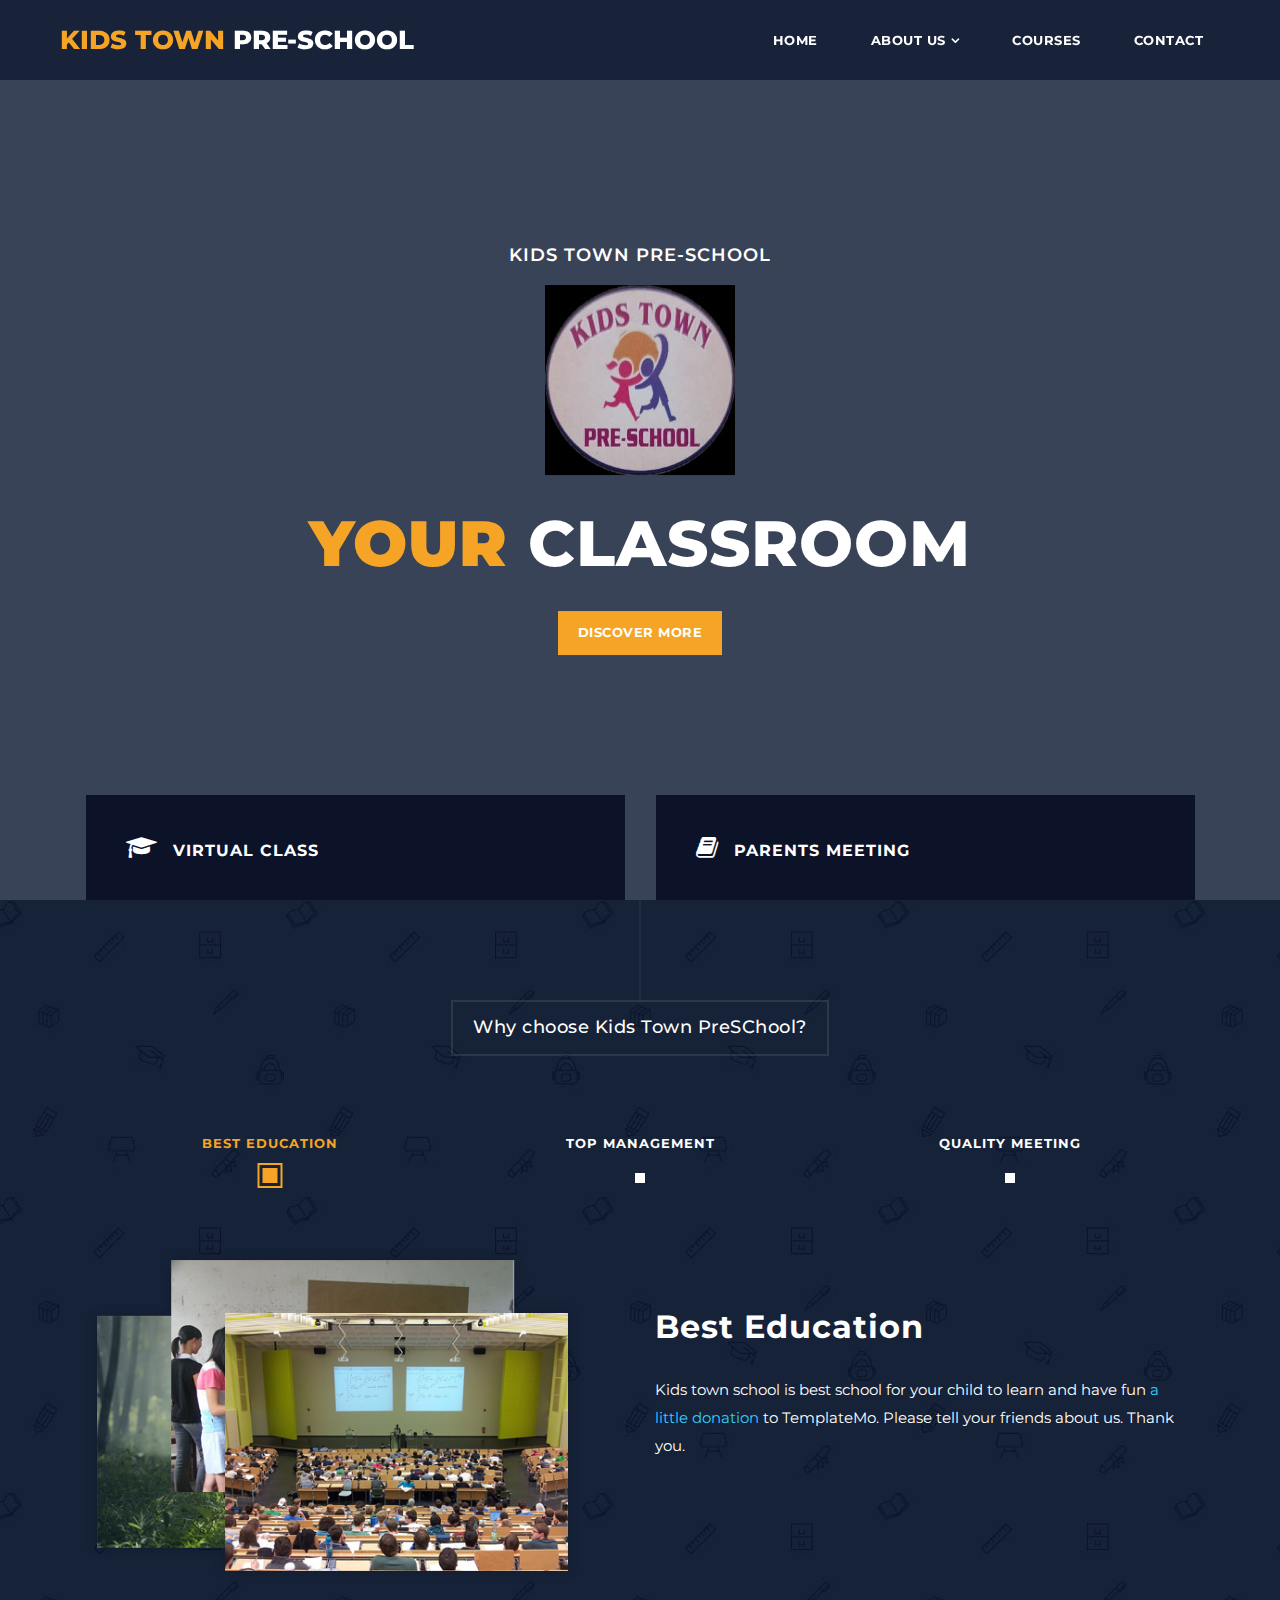
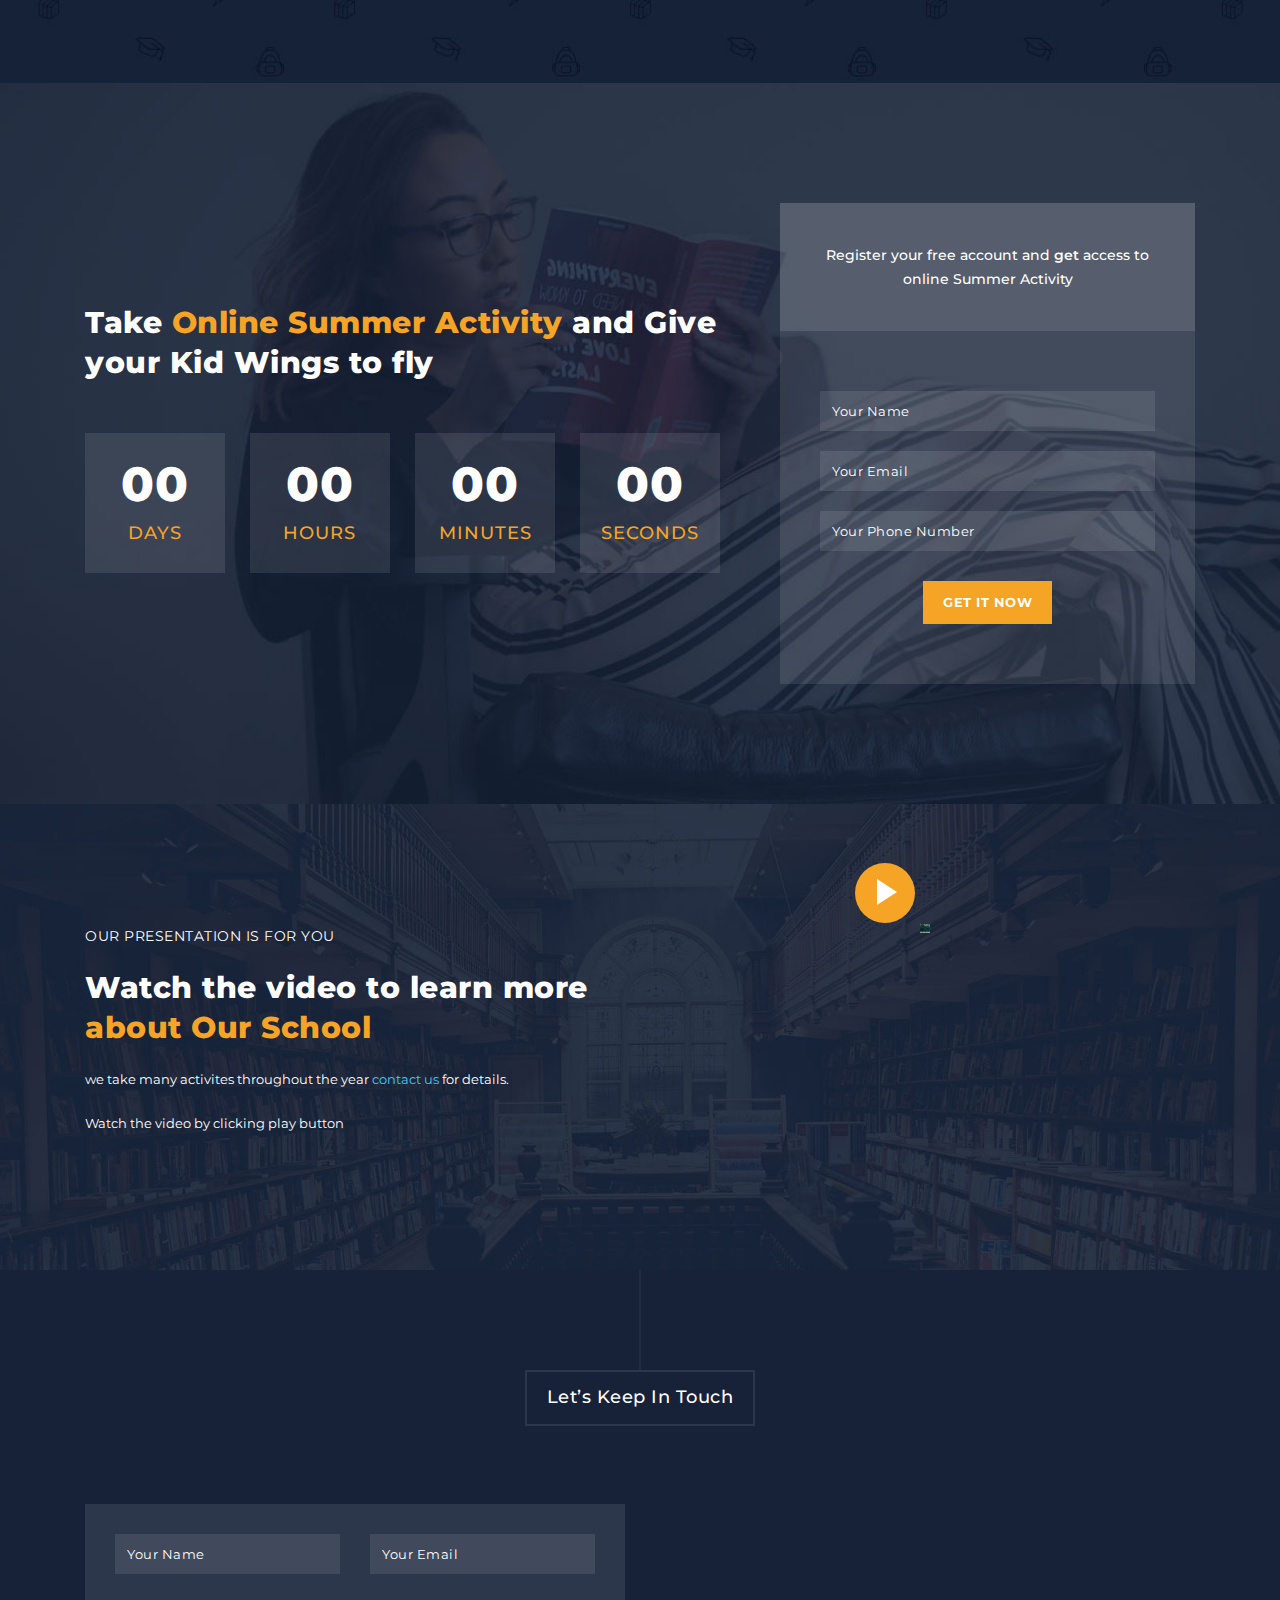
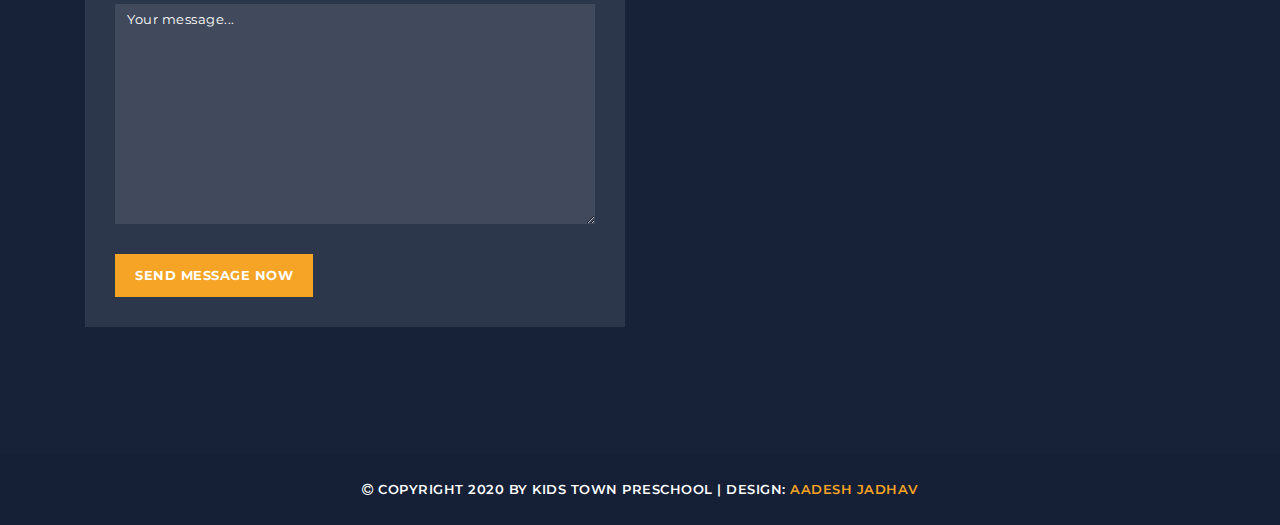
==== index.html @ f36c53df "Add files via upload" ====
<!DOCTYPE html>
<html lang="en">

  <head>

    <meta charset="utf-8">
    <meta name="viewport" content="width=device-width, initial-scale=1, shrink-to-fit=no">
    <meta name="description" content="">
    <meta name="author" content="">
    <link href="https://fonts.googleapis.com/css?family=Montserrat:100,200,300,400,500,600,700,800,900" rel="stylesheet">

    <title><img src="assets\images\LOGO.jpg">Kids Town Pre School</title>
    
    <!-- Bootstrap core CSS -->
    <link href="vendor/bootstrap/css/bootstrap.min.css" rel="stylesheet">

    <!-- Additional CSS Files -->
    <link rel="stylesheet" href="assets/css/fontawesome.css">
    <link rel="stylesheet" href="assets/css/templatemo-grad-school.css">
    <link rel="stylesheet" href="assets/css/owl.css">
    <link rel="stylesheet" href="assets/css/lightbox.css">
<!--
    
TemplateMo 557 Grad School

https://templatemo.com/tm-557-grad-school

-->
  </head>

<body>

   
  <!--header-->
  <header class="main-header clearfix" role="header">
    <div class="logo">
      <a href="#"> <em>KIDS TOWN </em>PRE-School</a>
    </div>
    <a href="#menu" class="menu-link"><i class="fa fa-bars"></i></a>
    <nav id="menu" class="main-nav" role="navigation">
      <ul class="main-menu">
        <li><a href="#section1">Home</a></li>
        <li class="has-submenu"><a href="#section2">About Us</a>
          <ul class="sub-menu">
            <li><a href="#section2">Who we are?</a></li>
            <li><a href="#section3">What we do?</a></li>
            <li><a href="#section3">How it works?</a></li>
             
          </ul>
        </li>
        <li><a href="#section4">Courses</a></li>
        <!-- <li><a href="#section5">Video</a></li> -->
        <li><a href="#section6">Contact</a></li>
         
      </ul>
    </nav>
  </header>

  <!-- ***** Main Banner Area Start ***** -->
  <section class="section main-banner" id="top" data-section="section1">
      <video autoplay muted loop id="bg-video">
          <source src="assets\images\videoplayback.mp4" type="video/mp4" />
      </video>

      <div class="video-overlay header-text">
          <div class="caption">
              <h6>Kids Town Pre-SChool</h6>
              <img src="assets\images\LOGO.jpg" alt="">
              <h2><em>Your</em> Classroom</h2>
              <div class="main-button">
                  <div class="scroll-to-section"><a href="#section2">Discover more</a></div>
              </div>
          </div>
      </div>
  </section>
  <!-- ***** Main Banner Area End ***** -->


  <section class="features">
    <div class="container">
      <div class="row">
        <!-- <div class="col-lg-4 col-12">
          <div class="features-post">
            <div class="features-content">
              <div class="content-show">
                <h4><i class="fa fa-pencil"></i>All Courses</h4>
              </div>
              <div class="content-hide">
                <p>Curabitur id eros vehicula, tincidunt libero eu, lobortis mi. In mollis eros a posuere imperdiet. Donec maximus elementum ex. Cras convallis ex rhoncus, laoreet libero eu, vehicula libero.</p>
                <p class="hidden-sm">Curabitur id eros vehicula, tincidunt libero eu, lobortis mi. In mollis eros a posuere imperdiet.</p>
                <div class="scroll-to-section"><a href="#section2">More Info.</a></div>
            </div>
            </div>
          </div>
        </div> -->
        <div class="col-lg-6 col-12">
          <div class="features-post second-features">
            <div class="features-content">
              <div class="content-show">
                <h4><i class="fa fa-graduation-cap"></i>Virtual Class</h4>
              </div>
              <div class="content-hide">
                <p>We Provide Virtual Classes, Due to pandemic it is safe to stay home and Learn. It is efficient for students to learn from home.</p>
                <p class="hidden-sm">Curabitur id eros vehicula, tincidunt libero eu, lobortis mi. In mollis eros a posuere imperdiet.</p>
                <div class="scroll-to-section"><a href="#section3">Details</a></div>
            </div>
            </div>
          </div>
        </div>
        <div class="col-lg-6 col-12">
          <div class="features-post third-features">
            <div class="features-content">
              <div class="content-show">
                <h4><i class="fa fa-book"></i>Parents Meeting</h4>
              </div>
              <div class="content-hide">
                <p> Guidence of Parenting, raising child in Beautiful way is our Goal</p>
                <div class="scroll-to-section"><a href="#section4">Read More</a></div>
            </div>
            </div>
          </div>
        </div>
      </div>
    </div>
  </section>

  <section class="section why-us" data-section="section2">
    <div class="container">
      <div class="row">
        <div class="col-md-12">
          <div class="section-heading">
            <h2>Why choose Kids Town PreSChool?</h2>
          </div>
        </div>
        <div class="col-md-12">
          <div id='tabs'>
            <ul>
              <li><a href='#tabs-1'>Best Education</a></li>
              <li><a href='#tabs-2'>Top Management</a></li>
              <li><a href='#tabs-3'>Quality Meeting</a></li>
            </ul>
            <section class='tabs-content'>
              <article id='tabs-1'>
                <div class="row">
                  <div class="col-md-6">
                    <img src="assets/images/choose-us-image-01.png" alt="">
                  </div>
                  <div class="col-md-6">
                    <h4>Best Education</h4>
                    <p>Kids town school is best school for your child to learn and have fun <a href="https://paypal.me/templatemo" target="_parent" rel="sponsored">a little donation</a> to TemplateMo. Please tell your friends about us. Thank you.</p>
                  </div>
                </div>
              </article>
              <article id='tabs-2'>
                <div class="row">
                  <div class="col-md-6">
                    <img src="assets/images/choose-us-image-02.png" alt="">
                  </div>
                  <div class="col-md-6">
                    <h4>Skilled Teaching staff.</h4>
                    <p>Skilled Teaching staff.</p> 
                    <p>Understanding of Playful mind of student is very important skill to have in teacher. Our teachers are </p>
                  </div>
                </div>
              </article>
              <article id='tabs-3'>
                <div class="row">
                  <div class="col-md-6">
                    <img src="assets/images/choose-us-image-03.png" alt="">
                  </div>
                  <div class="col-md-6">
                    <h4>Quality Meeting</h4>
                    <p> Two Ways Communications is always appreciated here</p>
                  </div>
                </div>
              </article>
            </section>
          </div>
        </div>
      </div>
    </div>
  </section>

  <section class="section coming-soon" data-section="section3">
    <div class="container">
      <div class="row">
        <div class="col-md-7 col-xs-12">
          <div class="continer centerIt">
            <div>
              <h4>Take <em>Online Summer Activity</em> and Give your Kid Wings to fly</h4>
              <div class="counter">

                <div class="days">
                  <div class="value">00</div>
                  <span>Days</span>
                </div>

                <div class="hours">
                  <div class="value">00</div>
                  <span>Hours</span>
                </div>

                <div class="minutes">
                  <div class="value">00</div>
                  <span>Minutes</span>
                </div>

                <div class="seconds">
                  <div class="value">00</div>
                  <span>Seconds</span>
                </div>

              </div>
            </div>
          </div>
        </div>
        <div class="col-md-5">
          <div class="right-content">
            <div class="top-content">
              <h6>Register your free account and <em>get  </em> access to online Summer Activity</h6>
            </div>
            <form id="contact" action="" method="get">
              <div class="row">
                <div class="col-md-12">
                  <fieldset>
                    <input name="name" type="text" class="form-control" id="name" placeholder="Your Name" required="">
                  </fieldset>
                </div>
                <div class="col-md-12">
                  <fieldset>
                    <input name="email" type="text" class="form-control" id="email" placeholder="Your Email" required="">
                  </fieldset>
                </div>
                <div class="col-md-12">
                  <fieldset>
                    <input name="phone-number" type="text" class="form-control" id="phone-number" placeholder="Your Phone Number" required="">
                  </fieldset>
                </div>
                <div class="col-md-12">
                  <fieldset>
                    <button type="submit" id="form-submit" class="button">Get it now</button>
                  </fieldset>
                </div>
              </div>
            </form>
          </div>
        </div>
      </div>
    </div>
  </section>

  <!-- <section class="section courses" data-section="section4">
    <div class="container-fluid">
      <div class="row">
        <div class="col-md-12">
          <div class="section-heading">
            <h2>Choose Your Course</h2>
          </div>
        </div>
        <div class="owl-carousel owl-theme">
          <div class="item">
            <img src="assets/images/courses-01.jpg" alt="Course #1">
            <div class="down-content">
              <h4>Digital Marketing</h4>
              <p>You can get free images and videos for your websites by visiting Unsplash, Pixabay, and Pexels.</p>
              <div class="author-image">
                <img src="assets/images/author-01.png" alt="Author 1">
              </div>
              <div class="text-button-pay">
                <a href="#">Pay <i class="fa fa-angle-double-right"></i></a>
              </div>
            </div>
          </div>
          <div class="item">
            <img src="assets/images/courses-02.jpg" alt="Course #2">
            <div class="down-content">
              <h4>Business World</h4>
              <p>Quisque cursus augue ut velit dictum, quis volutpat enim blandit. Maecenas a lectus ac ipsum porta.</p>
              <div class="author-image">
                <img src="assets/images/author-02.png" alt="Author 2">
              </div>
              <div class="text-button-free">
                <a href="#">Free <i class="fa fa-angle-double-right"></i></a>
              </div>
            </div>
          </div>
          <div class="item">
            <img src="assets/images/courses-03.jpg" alt="Course #3">
            <div class="down-content">
              <h4>Media Technology</h4>
              <p>Pellentesque ultricies diam magna, auctor cursus lectus pretium nec. Maecenas finibus lobortis enim.</p>
              <div class="author-image">
                <img src="assets/images/author-03.png" alt="Author 3">
              </div>
              <div class="text-button-pay">
                <a href="#">Pay <i class="fa fa-angle-double-right"></i></a>
              </div>
            </div>
          </div>
          <div class="item">
            <img src="assets/images/courses-04.jpg" alt="Course #4">
            <div class="down-content">
              <h4>Communications</h4>
              <p>Download free images and videos for your websites by visiting Unsplash, Pixabay, and Pexels.</p>
              <div class="author-image">
                <img src="assets/images/author-04.png" alt="Author 4">
              </div>
              <div class="text-button-free">
                <a href="#">Free <i class="fa fa-angle-double-right"></i></a>
              </div>
            </div>
          </div>
          <div class="item">
            <img src="assets/images/courses-05.jpg" alt="">
            <div class="down-content">
              <h4>Business Ethics</h4>
              <p>Pellentesque ultricies diam magna, auctor cursus lectus pretium nec. Maecenas finibus lobortis enim.</p>
              <div class="author-image">
                <img src="assets/images/author-05.png" alt="">
              </div>
              <div class="text-button-pay">
                <a href="#">Pay <i class="fa fa-angle-double-right"></i></a>
              </div>
            </div>
          </div>
          <div class="item">
            <img src="assets/images/courses-01.jpg" alt="">
            <div class="down-content">
              <h4>Photography</h4>
              <p>Quisque cursus augue ut velit dictum, quis volutpat enim blandit. Maecenas a lectus ac ipsum porta.</p>
              <div class="author-image">
                <img src="assets/images/author-01.png" alt="">
              </div>
              <div class="text-button-free">
                <a href="#">Free <i class="fa fa-angle-double-right"></i></a>
              </div>
            </div>
          </div>
          <div class="item">
            <img src="assets/images/courses-02.jpg" alt="">
            <div class="down-content">
              <h4>Web Development</h4>
              <p>Pellentesque ultricies diam magna, auctor cursus lectus pretium nec. Maecenas finibus lobortis enim.</p>
              <div class="author-image">
                <img src="assets/images/author-02.png" alt="">
              </div>
              <div class="text-button-free">
                <a href="#">Free <i class="fa fa-angle-double-right"></i></a>
              </div>
            </div>
          </div>
          <div class="item">
            <img src="assets/images/courses-03.jpg" alt="">
            <div class="down-content">
              <h4>Learn HTML CSS</h4>
              <p>You can get free images and videos for your websites by visiting Unsplash, Pixabay, and Pexels.</p>
              <div class="author-image">
                <img src="assets/images/author-03.png" alt="">
              </div>
              <div class="text-button-pay">
                <a href="#">Pay <i class="fa fa-angle-double-right"></i></a>
              </div>
            </div>
          </div>
          <div class="item">
            <img src="assets/images/courses-04.jpg" alt="">
            <div class="down-content">
              <h4>Social Media</h4>
              <p>Pellentesque ultricies diam magna, auctor cursus lectus pretium nec. Maecenas finibus lobortis enim.</p>
              <div class="author-image">
                <img src="assets/images/author-04.png" alt="">
              </div>
              <div class="text-button-pay">
                <a href="#">Pay <i class="fa fa-angle-double-right"></i></a>
              </div>
            </div>
          </div>
          <div class="item">
            <img src="assets/images/courses-05.jpg" alt="">
            <div class="down-content">
              <h4>Digital Arts</h4>
              <p>Quisque cursus augue ut velit dictum, quis volutpat enim blandit. Maecenas a lectus ac ipsum porta.</p>
              <div class="author-image">
                <img src="assets/images/author-05.png" alt="">
              </div>
              <div class="text-button-free">
                <a href="#">Free <i class="fa fa-angle-double-right"></i></a>
              </div>
            </div>
          </div>
          <div class="item">
            <img src="assets/images/courses-01.jpg" alt="">
            <div class="down-content">
              <h4>Media Streaming</h4>
              <p>Pellentesque ultricies diam magna, auctor cursus lectus pretium nec. Maecenas finibus lobortis enim.</p>
              <div class="author-image">
                <img src="assets/images/author-01.png" alt="">
              </div>
              <div class="text-button-pay">
                <a href="#">Pay <i class="fa fa-angle-double-right"></i></a>
              </div>
            </div>
          </div>
        </div>
      </div>
    </div>
  </section> -->
  

  <section class="section video" data-section="section5">
    <div class="container">
      <div class="row">
        <div class="col-md-6 align-self-center">
          <div class="left-content">
            <span>our presentation is for you</span>
            <h4>Watch the video to learn more <em>about Our School</em></h4>
            <p> we take many activites throughout the year <a rel="nofollow" href="#" target="_parent">contact us</a> for details.
            <br><br>Watch the video by clicking play button</p>
            <!-- <div class="main-button"><a rel="nofollow" href="https://fb.com/templatemo" target="_parent">External URL</a></div> -->
          </div>
        </div>
        <div class="col-md-6">
          <article class="video-item">
             
            <figure>
              <a  href="assets\images\KTPS Short.mp4">
                <img src="assets\images\main-thumb.png" alt="Girl in a jacket"  >
              </a>
              
            </figure>
          </article>
        </div>
      </div>
    </div>
  </section>

  <section class="section contact" data-section="section6">
    <div class="container">
      <div class="row">
        <div class="col-md-12">
          <div class="section-heading">
            <h2>Let’s Keep In Touch</h2>
          </div>
        </div>
        <div class="col-md-6">
        
        <!-- Do you need a working HTML contact-form script?
                	
                    Please visit https://templatemo.com/contact page -->
                    
          <form id="contact" action="" method="post">
            <div class="row">
              <div class="col-md-6">
                  <fieldset>
                    <input name="name" type="text" class="form-control" id="name" placeholder="Your Name" required="">
                  </fieldset>
                </div>
                <div class="col-md-6">
                  <fieldset>
                    <input name="email" type="text" class="form-control" id="email" placeholder="Your Email" required="">
                  </fieldset>
                </div>
              <div class="col-md-12">
                <fieldset>
                  <textarea name="message" rows="6" class="form-control" id="message" placeholder="Your message..." required=""></textarea>
                </fieldset>
              </div>
              <div class="col-md-12">
                <fieldset>
                  <button type="submit" id="form-submit" class="button">Send Message Now</button>
                </fieldset>
              </div>
            </div>
          </form>
        </div>
        <div class="col-md-6">
          <div id="map">
             
            <iframe src="https://www.google.com/maps/embed?pb=!1m18!1m12!1m3!1d3749.8394042408436!2d73.8290033148801!3d19.973254986579533!2m3!1f0!2f0!3f0!3m2!1i1024!2i768!4f13.1!3m3!1m2!1s0x3bddebbfc732df67%3A0xfdacf160f80842ae!2sKids%20Town%20Preschool!5e0!3m2!1sen!2sin!4v1627402664207!5m2!1sen!2sin" width="100%" height="422px" frameborder="0" style="border:0" allowfullscreen></iframe>
          </div>
        </div>
      </div>
    </div>
  </section>

  <footer>
    <div class="container">
      <div class="row">
        <div class="col-md-12">
          <p><i class="fa fa-copyright"></i> Copyright 2020 by Kids Town PreSchool  
          
           | Design: <a href="mailto:aadeshjadhav14@gmail.com?subject=aboutKidsTownPreSchool " rel="sponsored" target="_parent">Aadesh Jadhav</a></p>
        </div>
      </div>
    </div>
  </footer>

  <!-- Scripts -->
  <!-- Bootstrap core JavaScript -->
    <script src="vendor/jquery/jquery.min.js"></script>
    <script src="vendor/bootstrap/js/bootstrap.bundle.min.js"></script>

    <script src="assets/js/isotope.min.js"></script>
    <script src="assets/js/owl-carousel.js"></script>
    <script src="assets/js/lightbox.js"></script>
    <script src="assets/js/tabs.js"></script>
    <script src="assets/js/video.js"></script>
    <script src="assets/js/slick-slider.js"></script>
    <script src="assets/js/custom.js"></script>
    <script>
        //according to loftblog tut
        $('.nav li:first').addClass('active');

        var showSection = function showSection(section, isAnimate) {
          var
          direction = section.replace(/#/, ''),
          reqSection = $('.section').filter('[data-section="' + direction + '"]'),
          reqSectionPos = reqSection.offset().top - 0;

          if (isAnimate) {
            $('body, html').animate({
              scrollTop: reqSectionPos },
            800);
          } else {
            $('body, html').scrollTop(reqSectionPos);
          }

        };

        var checkSection = function checkSection() {
          $('.section').each(function () {
            var
            $this = $(this),
            topEdge = $this.offset().top - 80,
            bottomEdge = topEdge + $this.height(),
            wScroll = $(window).scrollTop();
            if (topEdge < wScroll && bottomEdge > wScroll) {
              var
              currentId = $this.data('section'),
              reqLink = $('a').filter('[href*=\\#' + currentId + ']');
              reqLink.closest('li').addClass('active').
              siblings().removeClass('active');
            }
          });
        };

        $('.main-menu, .scroll-to-section').on('click', 'a', function (e) {
          if($(e.target).hasClass('external')) {
            return;
          }
          e.preventDefault();
          $('#menu').removeClass('active');
          showSection($(this).attr('href'), true);
        });

        $(window).scroll(function () {
          checkSection();
        });
    </script>
</body>
</html>
---- assets/css/templatemo-grad-school.css ----
/*
    
TemplateMo 557 Grad School

https://templatemo.com/tm-557-grad-school

*/


@import url(fontawesome.css);
@import url("<link href="https://fonts.googleapis.com/css?family=Montserrat:100,200,300,400,500,600,700,800,900" rel="stylesheet">");
body {
    font-family: 'Montserrat', sans-serif;
}

/* Basic */

a {
	color: #3CF;
    text-decoration: none;
}

a:hover {
	color: #FC3;
    text-decoration: none;
}

ul {
    padding: 0px;
    margin: 0px;
    list-style: none;
}

p {
    font-size: 13px;
    line-height: 22px;
}


.section-heading {
    text-align: center;
    margin-bottom: 70px;
}

.section-heading h2:before {
    width: 1px;
    height: 100px;
    background-color: rgba(250,250,250,0.1);
    position: absolute;
    top: -102px;
    content: '';
    left: 50%;
    transform: translate(-50%);
}

.section-heading h2 {
    margin-top: 100px;
    position: relative;
    font-size: 18px;
    font-weight: 500;
    color: #fff;
    letter-spacing: 0.5px;
    display: inline-block;
    padding: 15px 20px;
    border: 2px solid rgba(250,250,250,0.1);
}


/* Buttons */

.main-button a {
    background-color: #f5a425;
    color: #fff;
    font-size: 13px;
    text-transform: uppercase;
    letter-spacing: 0.5px;
    font-weight: 700;
    padding: 12px 20px;
    display: inline-block;
    outline: none;
}

a.menu-link { display: none; }

@media screen and (max-width: 950px) {
  a.menu-link {
    float: right;
    display: block;
    font-size: 36px;
    color: #fff;
    padding-right: 30px;
    padding-top: 15px;
  }
  nav[role="navigation"] {
    clear: both;
    -webkit-transition: all 0.3s ease-out;
    -moz-transition: all 0.3s ease-out;
    -ms-transition: all 0.3s ease-out;
    -o-transition: all 0.3s ease-out;
    transition: all 0.3s ease-out;
  }
  .js nav[role="navigation"] {
    overflow: hidden;
    max-height: 0;
  }
  nav[role="navigation"].active {
    max-height: 20em;
    height: 20em;
    overflow-y: scroll;
  }
  nav[role="navigation"] ul {
    top: 0;
    width: 100%;
    position: relative;
    margin: 0;
    padding: 0;
    border-top: 1px solid rgba(250,250,250,0.25);
    background-color: rgba(22,34,57,0.99);
  }
  nav[role="navigation"] li a {
    display: block;
    padding: 15px 0px;
    border-bottom: 1px solid rgba(250,250,250,0.25);
    text-align: center;
    color: #fff;
    font-size: 13px;
    text-transform: uppercase;
    font-weight: 700;
    line-height: 1.5;
  }
  nav[role="navigation"] li:hover a,
  nav[role="navigation"] li.active a {
      color: #f5a425;
  }
  
  @media screen and (min-width: 951px) {
    .js nav[role="navigation"] {
      max-height: none;
    }

    nav[role="navigation"] li {
      display: inline-block;
      margin: 0 0.25em;
    }
    nav[role="navigation"] li a {
      border: 0;
    }
  }
}

/* Header */

@media screen and (max-width: 1050px) {
  .main-header .logo {
      padding-left: 30px!important;
  }

  .main-menu {
      padding-right: 30px!important;
  }

  .main-menu li {
      margin-left: 5px!important;
  }
}

.main-header {
    background-color: rgba(22,34,57,0.95);
    height: 80px;
    position: fixed;
    z-index: 12;
    width: 100%;
    top: 0;
}

.main-header .logo {
    float: left;
    line-height: 80px;
    padding-left: 60px;
}

.main-header .logo a {
    font-size: 26px;
    text-transform: uppercase;
    font-weight: 800;
    color: #fff;
}
 
.main-header .logo a em {
    font-style: normal;
    color: #f5a425;
}

.main-menu {
    float: right;
    padding-right: 60px;
}

.main-menu li {
    display: inline-block;
    line-height: 79px;
    margin-left: 15px;
    position: relative;
}

.main-menu li:first-child {
    margin-left: 0px;
}

.main-menu li a {
    padding: 10px 15px;
    font-size: 13px;
    text-transform: uppercase;
    letter-spacing: 0.5px;
    font-weight: 700;
    color: #fff;
    border: 2px solid transparent;
    transition: all 0.5s;
}

.main-menu li.has-submenu a:after {
    content: '\f107';
    font-family: "FontAwesome";
    margin-left: 5px;
}

.main-menu li.has-submenu ul li a:after {
    display: none;
}

.main-menu li .sub-menu {
    position: absolute;
    width: 160px;
    background-color: #18233a;
    opacity: 0;
    visibility: hidden;
    transition: all 0.5s;
}

.main-menu li:hover .sub-menu {
    opacity: 1;
    visibility: visible;
}

.main-menu li .sub-menu li {
    display: block;
    line-height: 20px;
    margin-left: 0px;
    margin-bottom: 15px;
    padding-bottom: 15px;
    border-bottom: 1px solid #121b2f;
}

.main-menu li .sub-menu li:first-child {
    padding-top: 15px;
}

.main-menu li .sub-menu li:last-child {
    margin-bottom: 0px;
    border-bottom: none;
}

.main-menu li .sub-menu li a {
    font-size: 12px;
    font-weight: 500;
    padding: 0px 15px;
    letter-spacing: 0.5px;
    border: none;
    transition: all 0.5s;
}

.main-menu li .sub-menu li a:hover {
    color: #f5a425;
    border: none;
}

.main-nav li:hover a,
.main-nav li.active a {
    border: 2px solid #f5a425;
}

@media (max-width: 950px) {
  .main-nav li:hover a,
  .main-nav li.active a {
    border: 2px solid transparent;
    border-bottom: 1px solid rgba(250,250,250,0.25);
  }
}


/* Slider */

.main-banner {
  position: relative;
  max-height: 100%;
  overflow: hidden;
  margin-bottom: -7px;
}

#bg-video {
    min-width: 100%;
    min-height: 100vh;
    max-width: 100%;
    max-height: 100vh;
    object-fit: cover;
    z-index: -1;
}

#bg-video::-webkit-media-controls {
    display: none !important;
}

.video-overlay {
    position: absolute;
    background-color: rgba(22,34,57,0.85);
    top: 0;
    left: 0;
    bottom: 7px;
    width: 100%;
}

.main-banner .caption {
  text-align: center;
  position: absolute;
  width: 80%;
  left: 50%;
  top: 50%;
  transform: translate(-50%,-50%);
}
.main-banner img {
  margin-top: 10px;
  width: 190px;
  height: 190px;
}

.main-banner .caption h6 {
  margin-top: 0px;
  font-size: 18px;
  text-transform: uppercase;
  font-weight: 600;
  color: #fff;
  letter-spacing: 1px;
}

.main-banner .caption h2 {
  margin-top: 30px;
  margin-bottom: 30px;
  font-size: 64px;
  text-transform: uppercase;
  font-weight: 800;
  color: #fff;
  letter-spacing: 1px;
}

.main-banner .caption h2 em {
  font-style: normal;
  color: #f5a425;
  font-weight: 900;
}

@media screen and (max-width: 1180px) {

  .main-banner .caption h6 {
    font-weight: 500;
  }

  .main-banner .caption h2 {
    font-size: 58px;
  }

}
@media screen and (max-width: 767px) {

  .main-banner .caption h6 {
    font-weight: 500;
  }

  .main-banner .caption h2 {
    font-size: 36px;
  }

}


/* Features */

section.features .col-4 {
    padding-left: 0px;
    padding-right: 0px;
}

.features-post {
  position: relative;
  margin-bottom: 0px;
}

.features-thumb {
  overflow: hidden;
  position: relative;
}

.features-thumb img {
  width: 100%;
}

.features-content {
  position: absolute;
  bottom: 0;
  left: 0;
  width: 100%;
  background-color: #0c1228;
  color: #fff;
  padding: 40px;
}

.features-content:hover {
    background-color: #f5a425;
    box-shadow: 0px 0px 30px rgba(0,0,0,0.5);
}

.features-content h4 {
    font-size: 16px;
    text-transform: uppercase;
    font-weight: 700;
    color: #fff;
    letter-spacing: 1px;
    margin-bottom: 0px;
}

.features-content h4 i {
    margin-right: 15px;
    font-size: 24px;
}

.features-content p {
    margin-bottom: 0px;
}

.features-content a {
  margin-top: 15px;
  display: inline-block;
  text-transform: uppercase;
  color: #fff;
  letter-spacing: 0.5px;
  font-weight: 700;
  font-size: 14px;
  border-bottom: 2px solid #fff;
}

.features-content p.hidden-sm {
  display: none;
}

.second-features,
.third-features {
    border-left: 1px solid rgba(250,250,250,0.1);
}

.content-hide {
  margin-top: 15px;
  display: none;
}

.content-hide p {
  color: #fff;
}

@media screen and (max-width: 767px) {

  .features-content {
    padding: 15px;
  }
  .features-content h4 i {
    display: block;
    margin-bottom: 10px;
  }
  .features-content h4 {
    font-size: 14px;
  }
  .features-content p {
    display: none;
  }
  .features-content p.hidden-sm {
    display: block;
  }
  .features-content a {
    letter-spacing: 0px;
    font-size: 13px;
    font-weight: 600;
  }

}



/* Why Choosing Us */

section.why-us {
    background-image: url(../images/choosing-bg.jpg);
    background-color: #172238;
    background-repeat: no-repeat;
    background-size: cover;
    padding-bottom: 100px;
}

#tabs {
  text-align: center;
}
#tabs ul {
  margin: 0;
  padding: 0;
  -webkit-column-count: 3;
  -moz-column-count: 3;
  column-count: 3;
  -webkit-column-gap: 0;
  -moz-column-gap: 0;
  column-gap: 0;
}
#tabs ul::after {
  clear: both;
  content: "";
  display: table;
}
#tabs ul li {
  display: block;
  font-weight: 400;
  font-size: 1.2em;
  letter-spacing: 1px;
  text-align: center;
}
#tabs ul li a {
  display: block;
  font-size: 13px;
  font-weight: 700;
  letter-spacing: 1px;
  cursor: pointer;
  outline: 0;
  padding-bottom: 30px;
  color: #fff;
  text-decoration: none;
  text-transform: uppercase;
  position: relative;
}
#tabs ul li a:after {
    transition: all 0.3s;
    width: 10px;
    height: 10px;
    background-color: #fff;
    content: '';
    position: absolute;
    left: 50%;
    transform: translate(-50%);
    bottom: 0;
}
#tabs ul li a:before {
    transition: all 0.3s;
    width: 25px;
    height: 25px;
    border: 2px solid transparent;
    background-color: transparent;
    content: '';
    position: absolute;
    left: 50%;
    transform: translate(-50%);
    bottom: -5px;
}
#tabs ul li span {
  display: block;
  margin-bottom: 0.75em;
}
#tabs ul .ui-tabs-active {
}
#tabs ul .ui-tabs-active a {
  color: #f5a425;
}
#tabs ul .ui-tabs-active a:after {
  background-color: #f5a425;
  width: 15px;
  height: 15px;
}
#tabs ul .ui-tabs-active a:before {
  border-color: #f5a425;
}
#tabs h4 {
    margin-top: 60px;
    font-size: 32px;
    font-weight: 700;
    letter-spacing: 1px;
    color: #fff;
    margin-bottom: 30px;
}

#tabs p {
    color: #fff;
    font-size: 15px;
    line-height: 28px;
}

.tabs-content {
    margin-top: 60px;
    text-align: left;
}

@media screen and (max-width: 767px) {
  
  .tabs-content {
      text-align: center;
  }

}

.tabs-content img {
    width: 100%;
    overflow: hidden;
    padding-right: 45px;
}

@media screen and (max-width: 767px) {

  .tabs-content img {
      padding-right: 0px;
  }

}


/* Coming Soon */

section.coming-soon {
    background-image: url(../images/coming-soon-bg.jpg);
    background-repeat: no-repeat;
    background-size: cover;
    background-color: #172238;
    padding: 120px 0px;
}

section.coming-soon .continer .counter div {
  display: inline-block;
}
section.coming-soon .continer h4 {
    margin-top: 100px;
    font-size: 30px;
    color: #fff;
    font-weight: 800;
    letter-spacing: 0.5px;
    line-height: 40px;
    margin-bottom: 50px;
}
section.coming-soon .continer h4 em {
    font-style: normal;
    color: #f5a425;
}

@media screen and (max-width: 767px) {

  section.coming-soon .continer h4 {
    text-align: center;
  }

}

section.coming-soon .continer .counter .days,
section.coming-soon .continer .counter .hours,
section.coming-soon .continer .counter .minutes,
section.coming-soon .continer .counter .seconds {
  width: 22%;
  height: 140px;
  float: left;
  text-align: center;
  font-size: 48px;
  font-weight: 800;
  letter-spacing: 1px;
  color: #fff;
  background-color: rgba(250,250,250,0.1);
}
@media screen and (max-width: 992px) {

  section.coming-soon .continer .counter .days,
  section.coming-soon .continer .counter .hours,
  section.coming-soon .continer .counter .minutes,
  section.coming-soon .continer .counter .seconds {
    font-size: 26px;
  }

  section.coming-soon .continer .counter .days .value,
  section.coming-soon .continer .counter .hours .value,
  section.coming-soon .continer .counter .minutes .value,
  section.coming-soon .continer .counter .seconds .value {
      margin-top: 40px!important;
  }

  section.coming-soon .continer .counter span {
      font-size: 14px!important;
  }

}
section.coming-soon .continer .counter .days,
section.coming-soon .continer .counter .hours,
section.coming-soon .continer .counter .minutes {
    margin-right: 4%;
}
section.coming-soon .continer .counter .days .value,
section.coming-soon .continer .counter .hours .value,
section.coming-soon .continer .counter .minutes .value,
section.coming-soon .continer .counter .seconds .value {
    margin-top: 15px;
    display: block;
    width: 100%;
}

section.coming-soon .continer .counter span {
    font-size: 18px;
    text-transform: uppercase;
    color: #f5a425;
    font-weight: 500;
    letter-spacing: 1px;
    margin-top: 0px;
    display: block;
}

section.coming-soon .right-content {
    margin-left: 30px;
}

@media screen and (max-width: 767px) {

  section.coming-soon .right-content {
      margin-top: 60px;
      margin-left: 0px;
  }

}

section.coming-soon .top-content {
    margin-bottom: -8px;
}

section.coming-soon .top-content h6 {
    font-size: 14px;
    color: #fff;
    background-color: rgba(250,250,250,0.2);
    padding: 40px;
    text-align: center;
    line-height: 24px;
}

section.coming-soon .top-content h6 em {
    font-style: normal;
    font-weight: 600;
}

section.coming-soon form {
    background-color: rgba(250,250,250,0.1);
    padding: 60px 40px;
    width: 100%;
    text-align: center;
}

section.coming-soon form input {
    width: 100%;
    height: 40px;
    background-color: rgba(250,250,250,0.1);
    border-radius: 0px;
    border: none;
    outline: none;
    color: #fff;
    font-size: 13px;
    margin-bottom: 20px;
    letter-spacing: 0.5px;
}

section.coming-soon form input:focus {
    outline: none;
    border: none;
    box-shadow: none;
    color: #fff;
    background-color: rgba(250,250,250,0.1);
}

section.coming-soon form::placeholder { color: #fff }
section.coming-soon form input::placeholder { color: #fff; }
section.coming-soon form input::placeholder { color: #fff; }

section.coming-soon form button {
    margin-top: 10px;
    background-color: #f5a425;
    color: #fff;
    font-size: 13px;
    text-transform: uppercase;
    letter-spacing: 0.5px;
    font-weight: 700;
    padding: 12px 20px;
    display: inline-block;
    outline: none;
    box-shadow: none;
    border: none;
}



/* Courses */

section.courses {
    background-image: url(../images/choosing-bg.jpg);
    background-repeat: no-repeat;
    background-size: cover;
    background-color: #172238;
    padding-bottom: 100px;
    padding: 0px 30px 100px 30px;
}

section.courses .item img {
    border-top-right-radius: 5px;
    border-top-left-radius: 5px;
}

section.courses .item .down-content {
    padding: 30px;
    background-color: #fff;
    border-bottom-right-radius: 5px;
    border-bottom-left-radius: 5px;
}

section.courses .item .down-content h4 {
    font-size: 16px;
    text-transform: uppercase;
    color: #1e1e1e;
    letter-spacing: 0.5px;
    font-weight: 700;
    margin-top: 0px;
    margin-bottom: 20px;
}

section.courses .item .down-content p {
    margin-bottom: 25px;
}

section.courses .item .down-content img {
    width: 40px;
    border: 2px solid #f5a425;
    border-radius: 50%;
    text-align: left;
    display: inline-block;
}

section.courses .item .down-content .text-button-pay {
    float: right;
    display: inline-block;
    margin-top: -30px;
}

section.courses .item .down-content .text-button-pay a {
    color: #f5a425;
    font-size: 13px;
}

section.courses .item .down-content .text-button-free {
    float: right;
    display: inline-block;
    margin-top: -30px;
}

section.courses .item .down-content .text-button-free a {
    color: #7a7a7a;
    font-size: 13px;
}

section.courses .owl-carousel .owl-nav {
    display: none;
}

section.courses .owl-carousel .owl-dots {
    text-align: center;
}

section.courses .owl-carousel button.owl-dot {
    width: 10px;
    height: 10px;
    background-color: #fff;
    margin: 50px 10px 0px 10px;
    outline: none;
}
section.courses .owl-carousel button.active {
    background-color: #f5a425;
}





/* Video */

section.video {
    background-image: url(../images/video-bg.jpg);
    background-repeat: no-repeat;
    background-size: cover;
    background-color: #172238;
    padding: 120px 20px;
}

section.video .left-content {
  color: #fff;
}

section.video .left-content span {
  text-transform: uppercase;
  font-size: 14px;
  letter-spacing: 0.5px;
}

section.video .left-content h4 {
    margin-top: 20px;
    font-size: 30px;
    color: #fff;
    font-weight: 800;
    letter-spacing: 0.5px;
    line-height: 40px;
    margin-bottom: 20px;
}
section.video .left-content h4 em {
    font-style: normal;
    color: #f5a425;
}

section.video .left-content .main-button {
  margin-top: 30px;
}

.video-item {
  position: relative;
  width: 50%;
  max-width: 10px;
  margin: 0px auto 0;
}

@media screen and (max-width: 767px) {

  section.video .left-content {
    margin-bottom: 45px;
  }

  section.video .first-item .first-content h4,
  section.video .second-item .second-content h4 {
    text-align: center;
  }

}

.video-item figure {
  position: relative;
  width: 100%;
  font-size: 0;
}
.video-item figure img {
  width: 100%;
}
.video-item figure a:before {
  content: '';
  position: absolute;
  bottom: 10px;
  right: 15px;
  width: 60px;
  height: 60px;
  margin-top: -32.5px;
  margin-left: -32.5px;
  border-radius: 50%;
  background-color: #f5a425;
  z-index: 10;
}
.video-item figure a:after {
  content: '';
  position: absolute;
  bottom: 27.5px;
  right: 20px;
  margin-top: -12.5px;
  margin-left: -7px;
  border: solid 13px transparent;
  border-left: solid 20px;
  border-left-color: #fff;
  z-index: 10;
}
.video-item figure a:hover:before {
  background-color: #f5a425;
}

.video-item .video-caption {
    position: absolute;
    z-index: 10;
    background-color: rgba(250,250,250,0.75);
    height: 80px;
    width: 100%;
    padding: 27px 30px;
    bottom: 0;
}

.video-item .video-caption h4 {
    font-size: 20px;
    text-transform: uppercase;
    font-weight: 700;
    letter-spacing: 1px;
}

/* Magnific Popup CSS */
.mfp-bg {
  top: 0;
  left: 0;
  width: 100%;
  height: 100%;
  z-index: 1042;
  overflow: hidden;
  position: fixed;
  background: #0b0b0b;
  opacity: 0.8;
}

.mfp-wrap {
  top: 0;
  left: 0;
  width: 100%;
  height: 100%;
  z-index: 1043;
  position: fixed;
  outline: none !important;
  -webkit-backface-visibility: hidden;
}

.mfp-container {
  text-align: center;
  position: absolute;
  width: 100%;
  height: 100%;
  left: 0;
  top: 0;
  padding: 0 8px;
  box-sizing: border-box;
}

.mfp-container:before {
  content: '';
  display: inline-block;
  height: 100%;
  vertical-align: middle;
}

.mfp-align-top .mfp-container:before {
  display: none;
}

.mfp-content {
  position: relative;
  display: inline-block;
  vertical-align: middle;
  margin: 0 auto;
  text-align: left;
  z-index: 1045;
}

.mfp-inline-holder .mfp-content,
.mfp-ajax-holder .mfp-content {
  width: 100%;
  cursor: auto;
}

.mfp-ajax-cur {
  cursor: progress;
}

.mfp-zoom-out-cur, .mfp-zoom-out-cur .mfp-image-holder .mfp-close {
  cursor: -moz-zoom-out;
  cursor: -webkit-zoom-out;
  cursor: zoom-out;
}

.mfp-zoom {
  cursor: pointer;
  cursor: -webkit-zoom-in;
  cursor: -moz-zoom-in;
  cursor: zoom-in;
}

.mfp-auto-cursor .mfp-content {
  cursor: auto;
}

.mfp-close,
.mfp-arrow,
.mfp-preloader,
.mfp-counter {
  -webkit-user-select: none;
  -moz-user-select: none;
  user-select: none;
}

.mfp-loading.mfp-figure {
  display: none;
}

.mfp-hide {
  display: none !important;
}

.mfp-preloader {
  color: #CCC;
  position: absolute;
  top: 50%;
  width: auto;
  text-align: center;
  margin-top: -0.8em;
  left: 8px;
  right: 8px;
  z-index: 1044;
}

.mfp-preloader a {
  color: #CCC;
}

.mfp-preloader a:hover {
  color: #FFF;
}

.mfp-s-ready .mfp-preloader {
  display: none;
}

.mfp-s-error .mfp-content {
  display: none;
}

button.mfp-close,
button.mfp-arrow {
  overflow: visible;
  cursor: pointer;
  background: transparent;
  border: 0;
  -webkit-appearance: none;
  display: block;
  outline: none;
  padding: 0;
  z-index: 1046;
  box-shadow: none;
  touch-action: manipulation;
}

button::-moz-focus-inner {
  padding: 0;
  border: 0;
}

.mfp-close {
  width: 44px;
  height: 44px;
  line-height: 44px;
  position: absolute;
  right: 0;
  top: 0;
  text-decoration: none;
  text-align: center;
  opacity: 0.65;
  padding: 0 0 18px 10px;
  color: #FFF;
  font-style: normal;
  font-size: 28px;
  font-family: Arial, Baskerville, monospace;
}

.mfp-close:hover,
.mfp-close:focus {
  opacity: 1;
}

.mfp-close:active {
  top: 1px;
}

.mfp-close-btn-in .mfp-close {
  color: #333;
}

.mfp-image-holder .mfp-close,
.mfp-iframe-holder .mfp-close {
  color: #FFF;
  right: -6px;
  text-align: right;
  padding-right: 6px;
  width: 100%;
}

.mfp-counter {
  position: absolute;
  top: 0;
  right: 0;
  color: #CCC;
  font-size: 12px;
  line-height: 18px;
  white-space: nowrap;
}

.mfp-arrow {
  position: absolute;
  opacity: 0.65;
  margin: 0;
  top: 50%;
  margin-top: -55px;
  padding: 0;
  width: 90px;
  height: 110px;
  -webkit-tap-highlight-color: transparent;
}

.mfp-arrow:active {
  margin-top: -54px;
}

.mfp-arrow:hover,
.mfp-arrow:focus {
  opacity: 1;
}

.mfp-arrow:before,
.mfp-arrow:after {
  content: '';
  display: block;
  width: 0;
  height: 0;
  position: absolute;
  left: 0;
  top: 0;
  margin-top: 35px;
  margin-left: 35px;
  border: medium inset transparent;
}

.mfp-arrow:after {
  border-top-width: 13px;
  border-bottom-width: 13px;
  top: 8px;
}

.mfp-arrow:before {
  border-top-width: 21px;
  border-bottom-width: 21px;
  opacity: 0.7;
}

.mfp-arrow-left {
  left: 0;
}

.mfp-arrow-left:after {
  border-right: 17px solid #FFF;
  margin-left: 31px;
}

.mfp-arrow-left:before {
  margin-left: 25px;
  border-right: 27px solid #3F3F3F;
}

.mfp-arrow-right {
  right: 0;
}

.mfp-arrow-right:after {
  border-left: 17px solid #FFF;
  margin-left: 39px;
}

.mfp-arrow-right:before {
  border-left: 27px solid #3F3F3F;
}

.mfp-iframe-holder {
  padding-top: 40px;
  padding-bottom: 40px;
}

.mfp-iframe-holder .mfp-content {
  line-height: 0;
  width: 100%;
  max-width: 900px;
}

.mfp-iframe-holder .mfp-close {
  top: -40px;
}

.mfp-iframe-scaler {
  width: 100%;
  height: 0;
  overflow: hidden;
  padding-top: 56.25%;
}

.mfp-iframe-scaler iframe {
  position: absolute;
  display: block;
  top: 0;
  left: 0;
  width: 100%;
  height: 100%;
  box-shadow: 0 0 8px rgba(0, 0, 0, 0.6);
  background: #000;
}

/* Main image in popup */
img.mfp-img {
  width: auto;
  max-width: 100%;
  height: auto;
  display: block;
  line-height: 0;
  box-sizing: border-box;
  padding: 40px 0 40px;
  margin: 0 auto;
}

/* The shadow behind the image */
.mfp-figure {
  line-height: 0;
}

.mfp-figure:after {
  content: '';
  position: absolute;
  left: 0;
  top: 40px;
  bottom: 40px;
  display: block;
  right: 0;
  width: auto;
  height: auto;
  z-index: -1;
  box-shadow: 0 0 8px rgba(0, 0, 0, 0.6);
  background: #444;
}

.mfp-figure small {
  color: #BDBDBD;
  display: block;
  font-size: 12px;
  line-height: 14px;
}

.mfp-figure figure {
  margin: 0;
}

.mfp-bottom-bar {
  margin-top: -36px;
  position: absolute;
  top: 100%;
  left: 0;
  width: 100%;
  cursor: auto;
}

.mfp-title {
  text-align: left;
  line-height: 18px;
  color: #F3F3F3;
  word-wrap: break-word;
  padding-right: 36px;
}

.mfp-image-holder .mfp-content {
  max-width: 100%;
}

.mfp-gallery .mfp-image-holder .mfp-figure {
  cursor: pointer;
}

@media screen and (max-width: 800px) and (orientation: landscape), screen and (max-height: 300px) {
  /**
       * Remove all paddings around the image on small screen
       */
  .mfp-img-mobile .mfp-image-holder {
    padding-left: 0;
    padding-right: 0;
  }

  .mfp-img-mobile img.mfp-img {
    padding: 0;
  }

  .mfp-img-mobile .mfp-figure:after {
    top: 0;
    bottom: 0;
  }

  .mfp-img-mobile .mfp-figure small {
    display: inline;
    margin-left: 5px;
  }

  .mfp-img-mobile .mfp-bottom-bar {
    background: rgba(0, 0, 0, 0.6);
    bottom: 0;
    margin: 0;
    top: auto;
    padding: 3px 5px;
    position: fixed;
    box-sizing: border-box;
  }

  .mfp-img-mobile .mfp-bottom-bar:empty {
    padding: 0;
  }

  .mfp-img-mobile .mfp-counter {
    right: 5px;
    top: 3px;
  }

  .mfp-img-mobile .mfp-close {
    top: 0;
    right: 0;
    width: 35px;
    height: 35px;
    line-height: 35px;
    background: rgba(0, 0, 0, 0.6);
    position: fixed;
    text-align: center;
    padding: 0;
  }
}
@media all and (max-width: 900px) {
  .mfp-arrow {
    -webkit-transform: scale(0.75);
    transform: scale(0.75);
  }

  .mfp-arrow-left {
    -webkit-transform-origin: 0;
    transform-origin: 0;
  }

  .mfp-arrow-right {
    -webkit-transform-origin: 100%;
    transform-origin: 100%;
  }

  .mfp-container {
    padding-left: 6px;
    padding-right: 6px;
  }
}



/* Contact */

section.contact {
    background-image: url(assets\images\63fa3932cda087a2e59d6b879fc2be0f.jfif);
    background-repeat: no-repeat;
    background-size: cover;
    background-color: #172238;
    padding-bottom: 120px;
}


section.contact form {
    background-color: rgba(250,250,250,0.1);
    padding: 30px;
    width: 100%;
}


@media screen and (max-width: 767px) {  
  section.contact form {
      margin-bottom: 30px;
  }
}

section.contact form input {
    width: 100%;
    height: 40px;
    background-color: rgba(250,250,250,0.1);
    border-radius: 0px;
    border: none;
    outline: none;
    color: #fff;
    font-size: 13px;
    margin-bottom: 30px;
    letter-spacing: 0.5px;
}

section.contact form textarea {
    width: 100%;
    height: 220px;
    max-height: 280px;
    min-height: 220px;
    background-color: rgba(250,250,250,0.1);
    border-radius: 0px;
    border: none;
    outline: none;
    color: #fff;
    font-size: 13px;
    margin-bottom: 30px;
    letter-spacing: 0.5px;
}

section.contact form input:focus,
section.contact form textarea:focus {
    outline: none;
    border: none;
    box-shadow: none;
    color: #fff;
    background-color: rgba(250,250,250,0.1);
}

section.contact form::placeholder { color: #fff }
section.contact form input::placeholder { color: #fff; }
section.contact form input::placeholder { color: #fff; }

section.contact form::placeholder { color: #fff }
section.contact form textarea::placeholder { color: #fff; }
section.contact form textarea::placeholder { color: #fff; }

section.contact form button {
    background-color: #f5a425;
    color: #fff;
    font-size: 13px;
    text-transform: uppercase;
    letter-spacing: 0.5px;
    font-weight: 700;
    padding: 12px 20px;
    display: inline-block;
    outline: none;
    box-shadow: none;
    border: none;
}

/* Footer */

footer {
    background-color: #152036;
    text-align: center;
}

footer p {
    margin-bottom: 0px;
    padding: 25px 0px;
    color: #fff;
    font-size: 13px;
    text-transform: uppercase;
    font-weight: 600;
    letter-spacing: 0.5px;
}

footer p a,
footer p a:hover {
    color: #f5a425;
}

@media screen and (max-width: 992px) {
  .features { background-color: #0c1228; }
  .features-content { position: relative; }
  .features-post { border-left: 0 }
}

@media screen and (max-width: 950px) {
  .main-menu { padding-right: 0!important; }
  .main-header .logo {
    line-height: 73px;
  }
  .main-menu li {
    display: block;
    line-height: 1;
    margin-left: 0 !important;
  }

  .main-menu li .sub-menu {
    opacity: 1;
    visibility: visible;
    position: static;
    margin-left: auto;
    margin-right: auto;
    width: 100%;
  }
  .main-menu li .sub-menu li:last-child {
    border-bottom: 1px solid rgba(250,250,250,0.25);
  }
}

@media screen and (max-width: 950px) and (max-height: 400px) {
  nav[role="navigation"].active {
    max-height: calc(80px + 100vh);
    overflow-y: auto;
  }
}

@media screen and (max-width: 767px) {
  footer p {
    font-size: 12px;
    font-weight: 600;
    letter-spacing: 0.25px;
  }
}
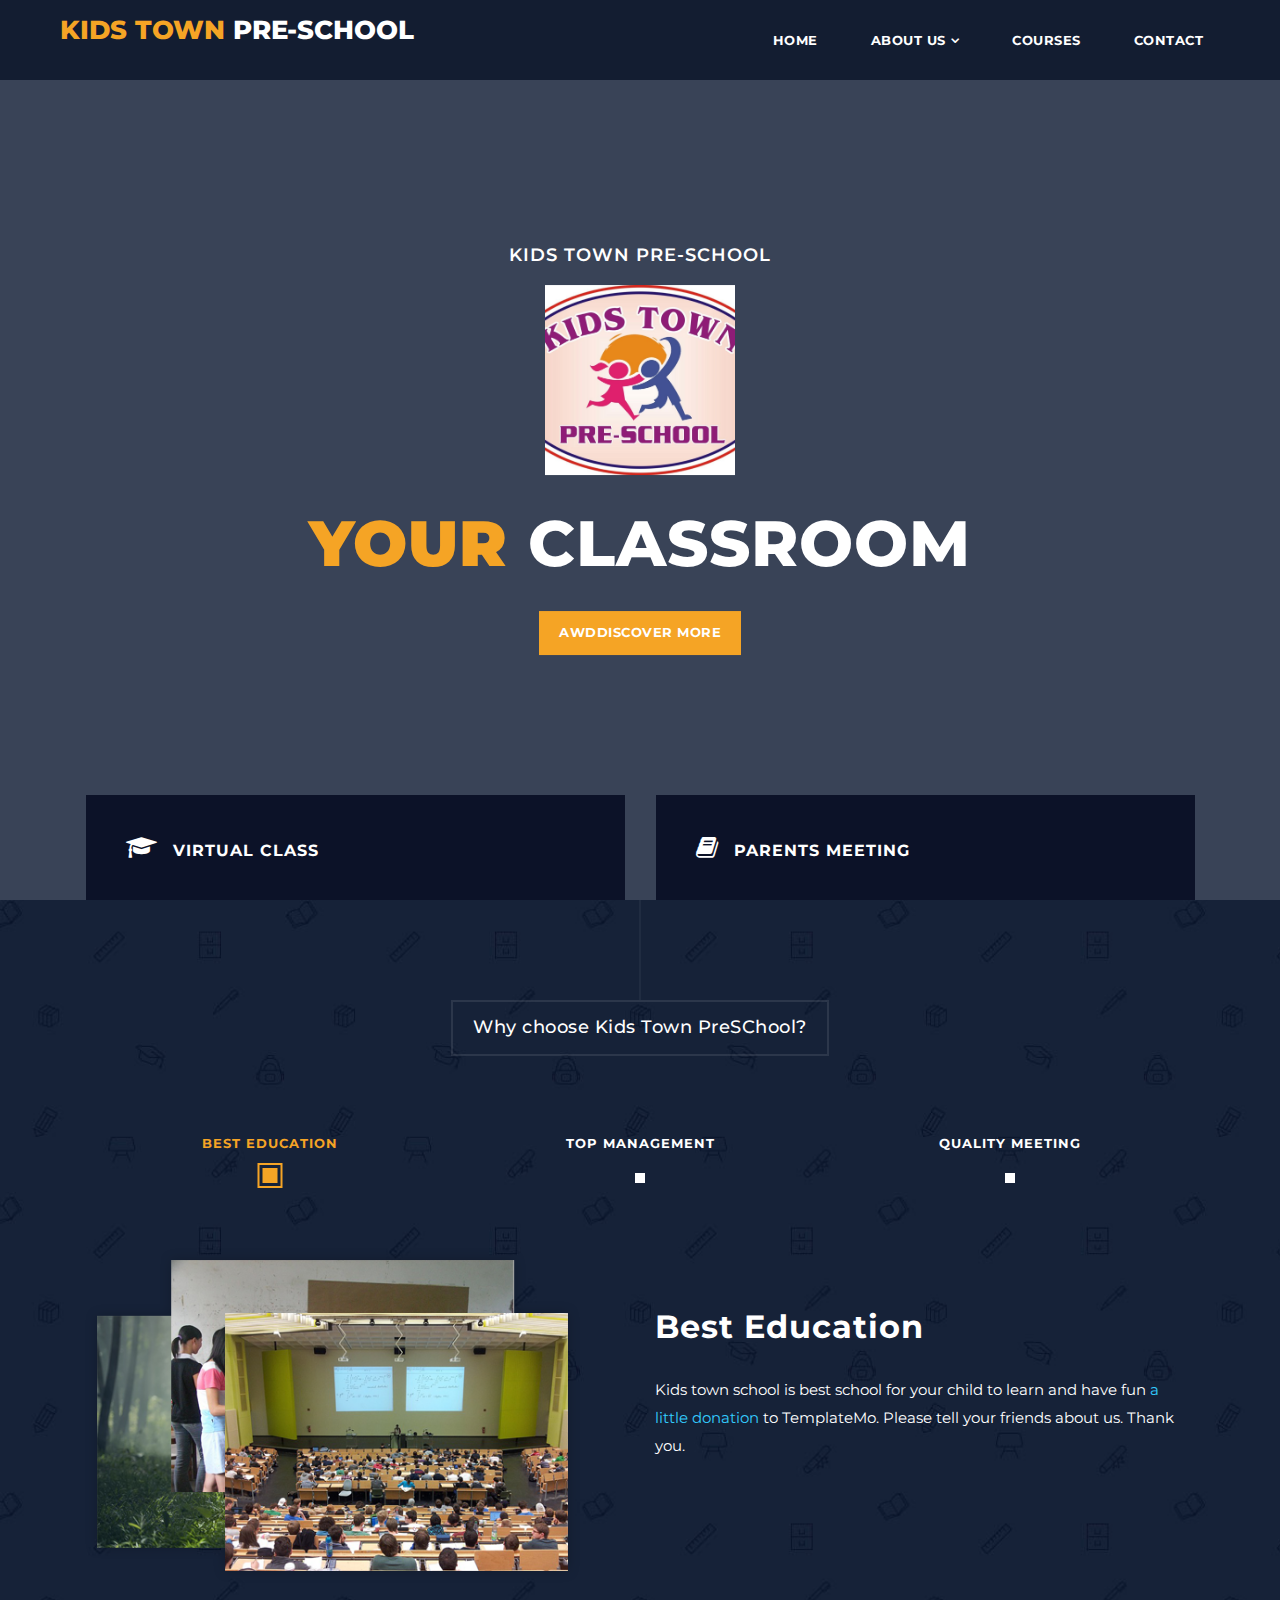
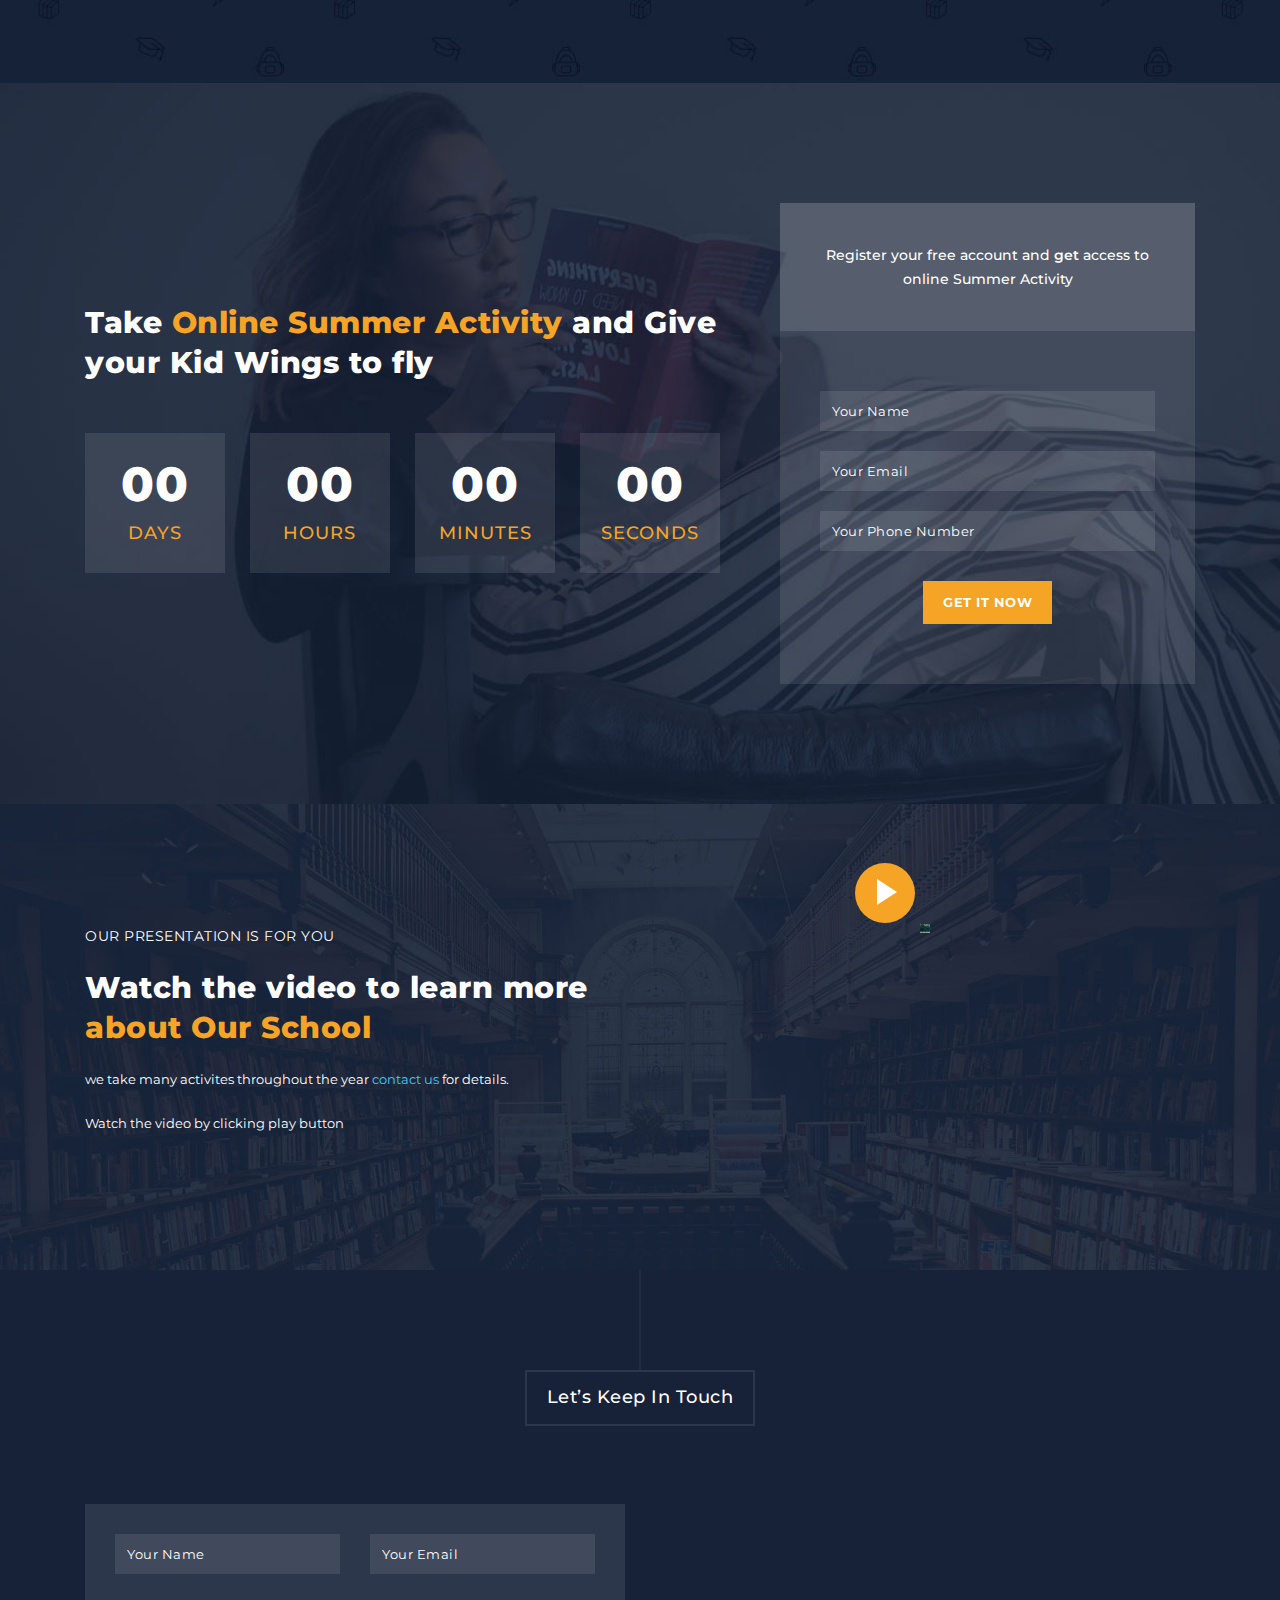
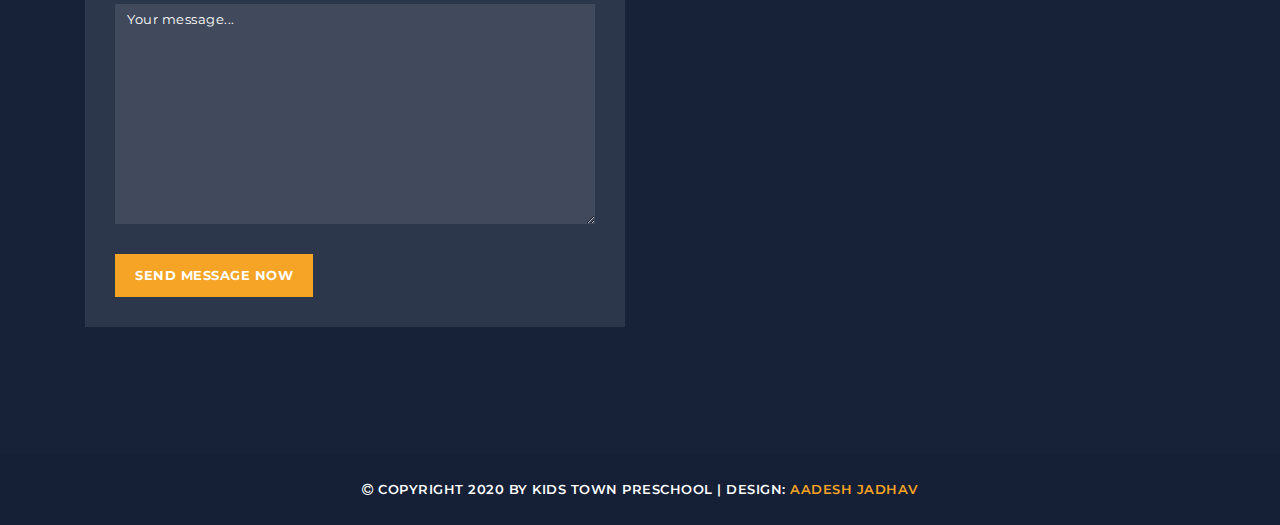
==== commit 46abcff4: "Add files via upload" ====
--- a/index.html
+++ b/index.html
@@ -9,7 +9,7 @@
     <meta name="author" content="">
     <link href="https://fonts.googleapis.com/css?family=Montserrat:100,200,300,400,500,600,700,800,900" rel="stylesheet">
 
-    <title><img src="assets\images\LOGO.jpg">Kids Town Pre School</title>
+    <title><img src="assets\images\logo.jpg">Kids Town Pre School</title>
     
     <!-- Bootstrap core CSS -->
     <link href="vendor/bootstrap/css/bootstrap.min.css" rel="stylesheet">
@@ -65,10 +65,10 @@
       <div class="video-overlay header-text">
           <div class="caption">
               <h6>Kids Town Pre-SChool</h6>
-              <img src="assets\images\LOGO.jpg" alt="">
+              <img src="assets\images\tlogo.jpg" alt="">
               <h2><em>Your</em> Classroom</h2>
               <div class="main-button">
-                  <div class="scroll-to-section"><a href="#section2">Discover more</a></div>
+                  <div class="scroll-to-section"><a href="#section2"> awdDiscover more</a></div>
               </div>
           </div>
       </div>
--- a/assets/css/templatemo-grad-school.css
+++ b/assets/css/templatemo-grad-school.css
@@ -165,7 +165,7 @@
 }
 
 .main-header {
-    background-color: rgba(22,34,57,0.95);
+    background-color:#131D31;
     height: 80px;
     position: fixed;
     z-index: 12;
@@ -175,7 +175,7 @@
 
 .main-header .logo {
     float: left;
-    line-height: 80px;
+    line-height: 60px;
     padding-left: 60px;
 }
 
@@ -357,6 +357,8 @@
   color: #f5a425;
   font-weight: 900;
 }
+ 
+ 
 
 @media screen and (max-width: 1180px) {
 
